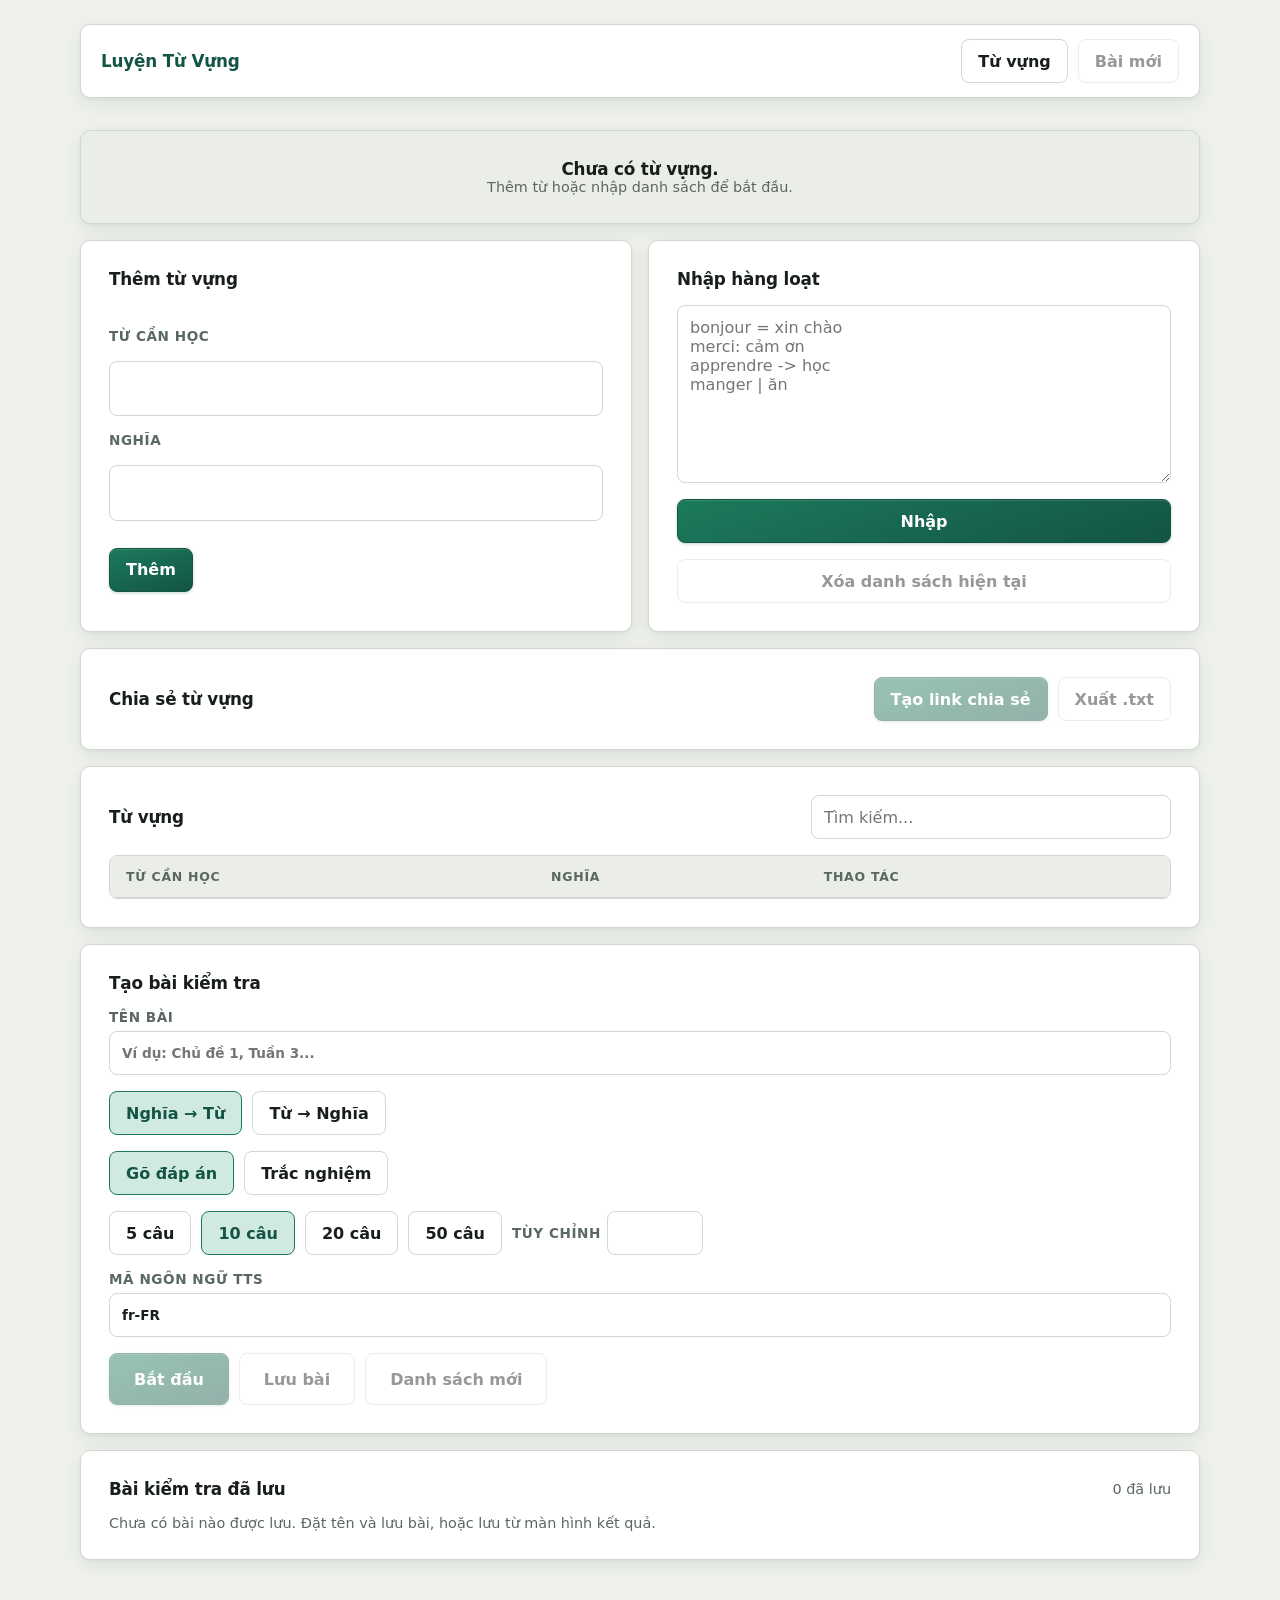
==== index.html @ 5ce8ff61 "first commit" ====
<!doctype html>
<html lang="vi">
  <head>
    <meta charset="UTF-8" />
    <meta name="viewport" content="width=device-width, initial-scale=1.0" />
    <meta
      name="description"
      content="Luyện từ vựng ngoại ngữ dễ dàng – thêm từ, tạo bài kiểm tra và chia sẻ với bạn bè."
    />
    <title>Luyện Từ Vựng</title>
    <link rel="stylesheet" href="./src/styles.css" />
  </head>
  <body>
    <noscript>You need JavaScript enabled to use this app.</noscript>
    <div id="root"></div>
    <script src="./src/app-runtime.js"></script>
  </body>
</html>
---- src/styles.css ----
:root {
  color-scheme: light;
  --bg: #eef1ec;
  --surface: #ffffff;
  --surface-muted: #eaede8;
  --text: #181e1a;
  --muted: #5a6860;
  --line: #d2d8d0;
  --accent: #1c7a5c;
  --accent-strong: #135444;
  --accent-soft: #d0e9e1;
  --danger: #8c2828;
  --danger-soft: #fdf0f0;
  --success: #186638;
  --success-soft: #e2f5ea;
  --shadow: 0 1px 3px rgba(20, 36, 26, 0.06), 0 6px 20px rgba(20, 36, 26, 0.07);
  --shadow-lift: 0 2px 6px rgba(20, 36, 26, 0.09), 0 12px 32px rgba(20, 36, 26, 0.11);
  --radius: 10px;
  --t: 150ms ease;
}

@media (prefers-color-scheme: dark) {
  :root {
    color-scheme: dark;
    --bg: #0e1512;
    --surface: #172018;
    --surface-muted: #1c2a1e;
    --text: #e4ece5;
    --muted: #6e8f76;
    --line: #283d2c;
    --accent: #3ab88a;
    --accent-strong: #28a077;
    --accent-soft: #1a3528;
    --danger: #e07272;
    --danger-soft: #2e1414;
    --success: #4dc47a;
    --success-soft: #122a1c;
    --shadow: 0 1px 3px rgba(0,0,0,0.4), 0 6px 20px rgba(0,0,0,0.35);
    --shadow-lift: 0 2px 6px rgba(0,0,0,0.45), 0 12px 32px rgba(0,0,0,0.4);
  }
}

* {
  box-sizing: border-box;
}

html {
  background: var(--bg);
}

body {
  min-height: 100vh;
  margin: 0;
  color: var(--text);
  background: var(--bg);
  font-family: Inter, ui-sans-serif, system-ui, -apple-system, BlinkMacSystemFont, "Segoe UI", sans-serif;
  letter-spacing: 0;
}

button,
input,
textarea,
select {
  font: inherit;
}

button {
  cursor: pointer;
  transition: transform var(--t), box-shadow var(--t), background var(--t), border-color var(--t), opacity var(--t);
}

button:disabled {
  cursor: not-allowed;
  opacity: 0.45;
}

button:focus-visible,
input:focus-visible,
textarea:focus-visible,
select:focus-visible {
  outline: 3px solid color-mix(in srgb, var(--accent) 40%, transparent);
  outline-offset: 2px;
}

.app-shell {
  width: min(1120px, calc(100vw - 28px));
  min-height: 100vh;
  margin: 0 auto;
  padding: 24px 0 56px;
}

/* ── Topbar ───────────────────────────────────── */

.topbar {
  display: flex;
  align-items: center;
  justify-content: space-between;
  gap: 12px;
  margin-bottom: 32px;
  padding: 14px 20px;
  border: 1px solid var(--line);
  border-radius: var(--radius);
  background: var(--surface);
  box-shadow: var(--shadow);
}

.topbar-actions {
  display: flex;
  flex-wrap: wrap;
  justify-content: flex-end;
  gap: 10px;
}

.brand {
  border: 0;
  padding: 0;
  color: var(--accent-strong);
  background: transparent;
  font-size: 1.05rem;
  font-weight: 800;
  letter-spacing: -0.01em;
}

.brand:hover {
  color: var(--accent);
}

/* ── Typography ───────────────────────────────── */

.results-head h1 {
  margin: 0 0 10px;
  font-size: clamp(2rem, 7vw, 4.2rem);
  line-height: 1.02;
  letter-spacing: -0.02em;
}

.summary,
.empty-state p {
  color: var(--muted);
  font-size: 0.9rem;
}

h2,
p {
  margin: 0;
}

h2 {
  font-size: 1.05rem;
  font-weight: 700;
  letter-spacing: -0.01em;
}

h3 {
  margin: 0 0 4px;
  font-size: 1rem;
  font-weight: 700;
}

label {
  display: grid;
  gap: 6px;
  color: var(--muted);
  font-size: 0.85rem;
  font-weight: 600;
  text-transform: uppercase;
  letter-spacing: 0.04em;
}

/* ── Layout ───────────────────────────────────── */

.grid {
  display: grid;
  gap: 16px;
}

.two-columns {
  grid-template-columns: repeat(2, minmax(0, 1fr));
}

/* ── Cards ────────────────────────────────────── */

.card,
.empty-state {
  margin-bottom: 16px;
  border: 1px solid var(--line);
  border-radius: var(--radius);
  background: var(--surface);
  box-shadow: var(--shadow);
  transition: box-shadow var(--t);
}

.card {
  padding: clamp(18px, 4vw, 28px);
}

.empty-state {
  padding: 28px 24px;
  background: var(--surface-muted);
  text-align: center;
}

.stack {
  display: grid;
  gap: 16px;
}

/* ── Inputs ───────────────────────────────────── */

input,
textarea,
select {
  width: 100%;
  border: 1.5px solid var(--line);
  border-radius: 8px;
  color: var(--text);
  background: var(--surface);
  transition: border-color var(--t), box-shadow var(--t);
}

input:focus,
textarea:focus,
select:focus {
  border-color: var(--accent);
  box-shadow: 0 0 0 3px color-mix(in srgb, var(--accent) 15%, transparent);
  outline: none;
}

input,
select {
  min-height: 44px;
  padding: 0 12px;
}

textarea {
  min-height: 174px;
  padding: 12px;
  resize: vertical;
}

/* ── Buttons ──────────────────────────────────── */

.button-row,
.size-options,
.section-head {
  display: flex;
  flex-wrap: wrap;
  align-items: center;
  gap: 10px;
}

.section-head {
  justify-content: space-between;
}

.primary-button,
.secondary-button,
.size-options button {
  min-height: 44px;
  border: 1.5px solid var(--line);
  border-radius: 8px;
  padding: 0 16px;
  font-weight: 700;
}

.primary-button {
  border-color: var(--accent-strong);
  color: #fff;
  background: linear-gradient(160deg, var(--accent) 0%, var(--accent-strong) 100%);
  box-shadow: 0 1px 3px rgba(19, 84, 68, 0.25), inset 0 1px 0 rgba(255,255,255,0.12);
}

.primary-button:not(:disabled):hover {
  background: linear-gradient(160deg, color-mix(in srgb, var(--accent) 85%, #000) 0%, var(--accent-strong) 100%);
  box-shadow: 0 3px 10px rgba(19, 84, 68, 0.35);
  transform: translateY(-1px);
}

.primary-button:not(:disabled):active {
  transform: translateY(0);
  box-shadow: 0 1px 3px rgba(19, 84, 68, 0.25);
}

.secondary-button,
.size-options button {
  color: var(--text);
  background: var(--surface);
}

.secondary-button:not(:disabled):hover,
.size-options button:not(.selected):hover {
  background: var(--surface-muted);
  border-color: color-mix(in srgb, var(--line) 60%, var(--accent));
  transform: translateY(-1px);
  box-shadow: 0 2px 6px rgba(20, 36, 26, 0.08);
}

.secondary-button:not(:disabled):active,
.size-options button:not(.selected):active {
  transform: translateY(0);
}

.large-button {
  min-height: 52px;
  padding: 0 24px;
  font-size: 1rem;
}

.size-options button.selected {
  border-color: var(--accent);
  color: var(--accent-strong);
  background: var(--accent-soft);
  font-weight: 700;
}

.custom-size {
  grid-template-columns: auto 96px;
  align-items: center;
}

.search-input {
  width: min(360px, 100%);
}

/* ── Table ────────────────────────────────────── */

.table-wrap {
  width: 100%;
  overflow-x: auto;
  border: 1.5px solid var(--line);
  border-radius: 8px;
}

table {
  width: 100%;
  min-width: 680px;
  border-collapse: collapse;
}

th,
td {
  padding: 13px 16px;
  border-bottom: 1px solid var(--line);
  text-align: left;
  vertical-align: top;
}

th {
  color: var(--muted);
  background: var(--surface-muted);
  font-size: 0.78rem;
  font-weight: 700;
  text-transform: uppercase;
  letter-spacing: 0.06em;
}

tr:last-child td {
  border-bottom: 0;
}

tbody tr {
  transition: background var(--t);
}

tbody tr:not(.correct-row):not(.incorrect-row):hover {
  background: color-mix(in srgb, var(--accent-soft) 40%, transparent);
}

.actions {
  width: 170px;
}

.text-button {
  border: 0;
  padding: 6px 8px;
  color: var(--accent);
  background: transparent;
  font-weight: 700;
  font-size: 0.9rem;
  border-radius: 6px;
}

.text-button:hover {
  background: var(--accent-soft);
}

.text-button.danger {
  color: var(--danger);
}

.text-button.danger:hover {
  background: var(--danger-soft);
}

/* ── Quiz builder ─────────────────────────────── */

.quiz-builder {
  margin-top: 0;
}

/* ── Quiz screen ──────────────────────────────── */

.quiz-screen {
  max-width: 720px;
  margin: 4vh auto 0;
}

.quiz-progress {
  display: grid;
  grid-template-columns: 1fr auto;
  gap: 10px;
  align-items: center;
  margin-bottom: 32px;
}

.quiz-progress p {
  font-size: 0.88rem;
  color: var(--muted);
  font-weight: 600;
}

.quiz-progress strong {
  font-size: 0.88rem;
  color: var(--accent-strong);
}

.clear-quiz-button {
  margin-bottom: 24px;
}

.progress-track {
  grid-column: 1 / -1;
  height: 8px;
  overflow: hidden;
  border-radius: 999px;
  background: var(--surface-muted);
}

.progress-track span {
  display: block;
  height: 100%;
  border-radius: inherit;
  background: linear-gradient(90deg, var(--accent) 0%, color-mix(in srgb, var(--accent) 70%, #34d399) 100%);
  transition: width 240ms cubic-bezier(0.4, 0, 0.2, 1);
}

.question-block {
  display: grid;
  gap: 10px;
  margin-bottom: 28px;
  padding: 28px 24px;
  border-radius: var(--radius);
  background: linear-gradient(135deg, var(--accent-soft) 0%, color-mix(in srgb, var(--accent-soft) 40%, #fff) 100%);
  border: 1.5px solid color-mix(in srgb, var(--accent) 20%, transparent);
}

.question-block span,
.answer-label span {
  color: var(--muted);
  font-weight: 700;
  font-size: 0.8rem;
  text-transform: uppercase;
  letter-spacing: 0.07em;
}

.question-block h1 {
  margin: 0;
  font-size: clamp(2.2rem, 8vw, 4.8rem);
  line-height: 1.05;
  letter-spacing: -0.025em;
  color: var(--accent-strong);
}

.answer-label input {
  min-height: 64px;
  font-size: clamp(1.4rem, 5vw, 2.2rem);
  letter-spacing: -0.01em;
  border-width: 2px;
}

/* ── Feedback ─────────────────────────────────── */

.feedback {
  display: grid;
  gap: 12px;
  margin-top: 18px;
  padding: 20px;
  border-radius: var(--radius);
  border: 1.5px solid;
}

.feedback h2 {
  font-size: 1.15rem;
}

.feedback.correct {
  color: var(--success);
  background: var(--success-soft);
  border-color: color-mix(in srgb, var(--success) 25%, transparent);
}

.feedback.incorrect {
  color: var(--danger);
  background: var(--danger-soft);
  border-color: color-mix(in srgb, var(--danger) 25%, transparent);
}

/* ── Results ──────────────────────────────────── */

.results-grid {
  display: flex;
  flex-wrap: wrap;
  gap: 10px;
  margin-top: 14px;
}

.results-grid p {
  border: 1.5px solid var(--line);
  border-radius: 8px;
  padding: 12px 18px;
  background: var(--surface-muted);
  font-weight: 800;
  font-size: 0.95rem;
  letter-spacing: -0.01em;
}

/* ── Saved quizzes ────────────────────────────── */

.saved-quiz-list {
  display: grid;
  gap: 10px;
}

.saved-quiz-item,
.save-completed {
  display: flex;
  align-items: center;
  justify-content: space-between;
  gap: 12px;
  border: 1.5px solid var(--line);
  border-radius: 8px;
  padding: 14px;
  background: var(--surface-muted);
  transition: border-color var(--t), box-shadow var(--t);
}

.saved-quiz-item:hover {
  border-color: color-mix(in srgb, var(--accent) 35%, var(--line));
  box-shadow: 0 2px 8px rgba(20, 36, 26, 0.07);
}

.save-completed label {
  flex: 1 1 260px;
}

/* ── Result rows ──────────────────────────────── */

.incorrect-row {
  background: var(--danger-soft);
}

.correct-row {
  background: var(--success-soft);
}

/* ── Speak button ─────────────────────────────── */

.speak-btn {
  flex-shrink: 0;
  border: 0;
  background: transparent;
  font-size: 0.95rem;
  padding: 3px 6px;
  border-radius: 6px;
  opacity: 0.5;
  transition: opacity var(--t), background var(--t);
  vertical-align: middle;
}

.speak-btn:hover {
  opacity: 1;
  background: var(--accent-soft);
}

.question-word-row {
  display: flex;
  align-items: center;
  gap: 12px;
}

.question-word-row .speak-btn {
  font-size: 1.8rem;
  padding: 6px 10px;
  opacity: 0.4;
}

.feedback-answer-row {
  display: flex;
  align-items: center;
  gap: 10px;
}

/* ── Multiple choice ──────────────────────────── */

.choice-options {
  display: grid;
  grid-template-columns: 1fr 1fr;
  gap: 10px;
}

.choice-btn {
  min-height: 60px;
  padding: 12px 16px;
  border: 1.5px solid var(--line);
  border-radius: 10px;
  background: var(--surface);
  color: var(--text);
  font-size: 1rem;
  font-weight: 600;
  text-align: center;
  cursor: pointer;
  transition: background var(--t), border-color var(--t), transform var(--t);
}

.choice-btn:not(:disabled):hover {
  background: var(--accent-soft);
  border-color: var(--accent);
  transform: translateY(-1px);
}

.choice-btn.choice-correct {
  border-color: var(--success);
  background: var(--success-soft);
  color: var(--success);
  font-weight: 700;
}

.choice-btn.choice-wrong {
  border-color: var(--danger);
  background: var(--danger-soft);
  color: var(--danger);
}

/* ── Performance dots ─────────────────────────── */

.perf-dot {
  display: inline-block;
  width: 7px;
  height: 7px;
  border-radius: 50%;
  margin-left: 5px;
  vertical-align: middle;
  flex-shrink: 0;
}
.perf-dot.perf-strong { background: var(--success); }
.perf-dot.perf-weak { background: #d4920a; }
.perf-dot.perf-struggling { background: var(--danger); }

/* ── Responsive ───────────────────────────────── */

@media (max-width: 760px) {
  .two-columns {
    grid-template-columns: 1fr;
  }

  .topbar {
    align-items: flex-start;
    flex-direction: column;
  }

  .topbar-actions {
    width: 100%;
  }

  .section-head {
    align-items: stretch;
  }

  .section-head > * {
    width: 100%;
  }

  .primary-button,
  .secondary-button,
  .large-button,
  .size-options button {
    width: 100%;
  }

  .saved-quiz-item,
  .save-completed {
    align-items: stretch;
    flex-direction: column;
  }
}
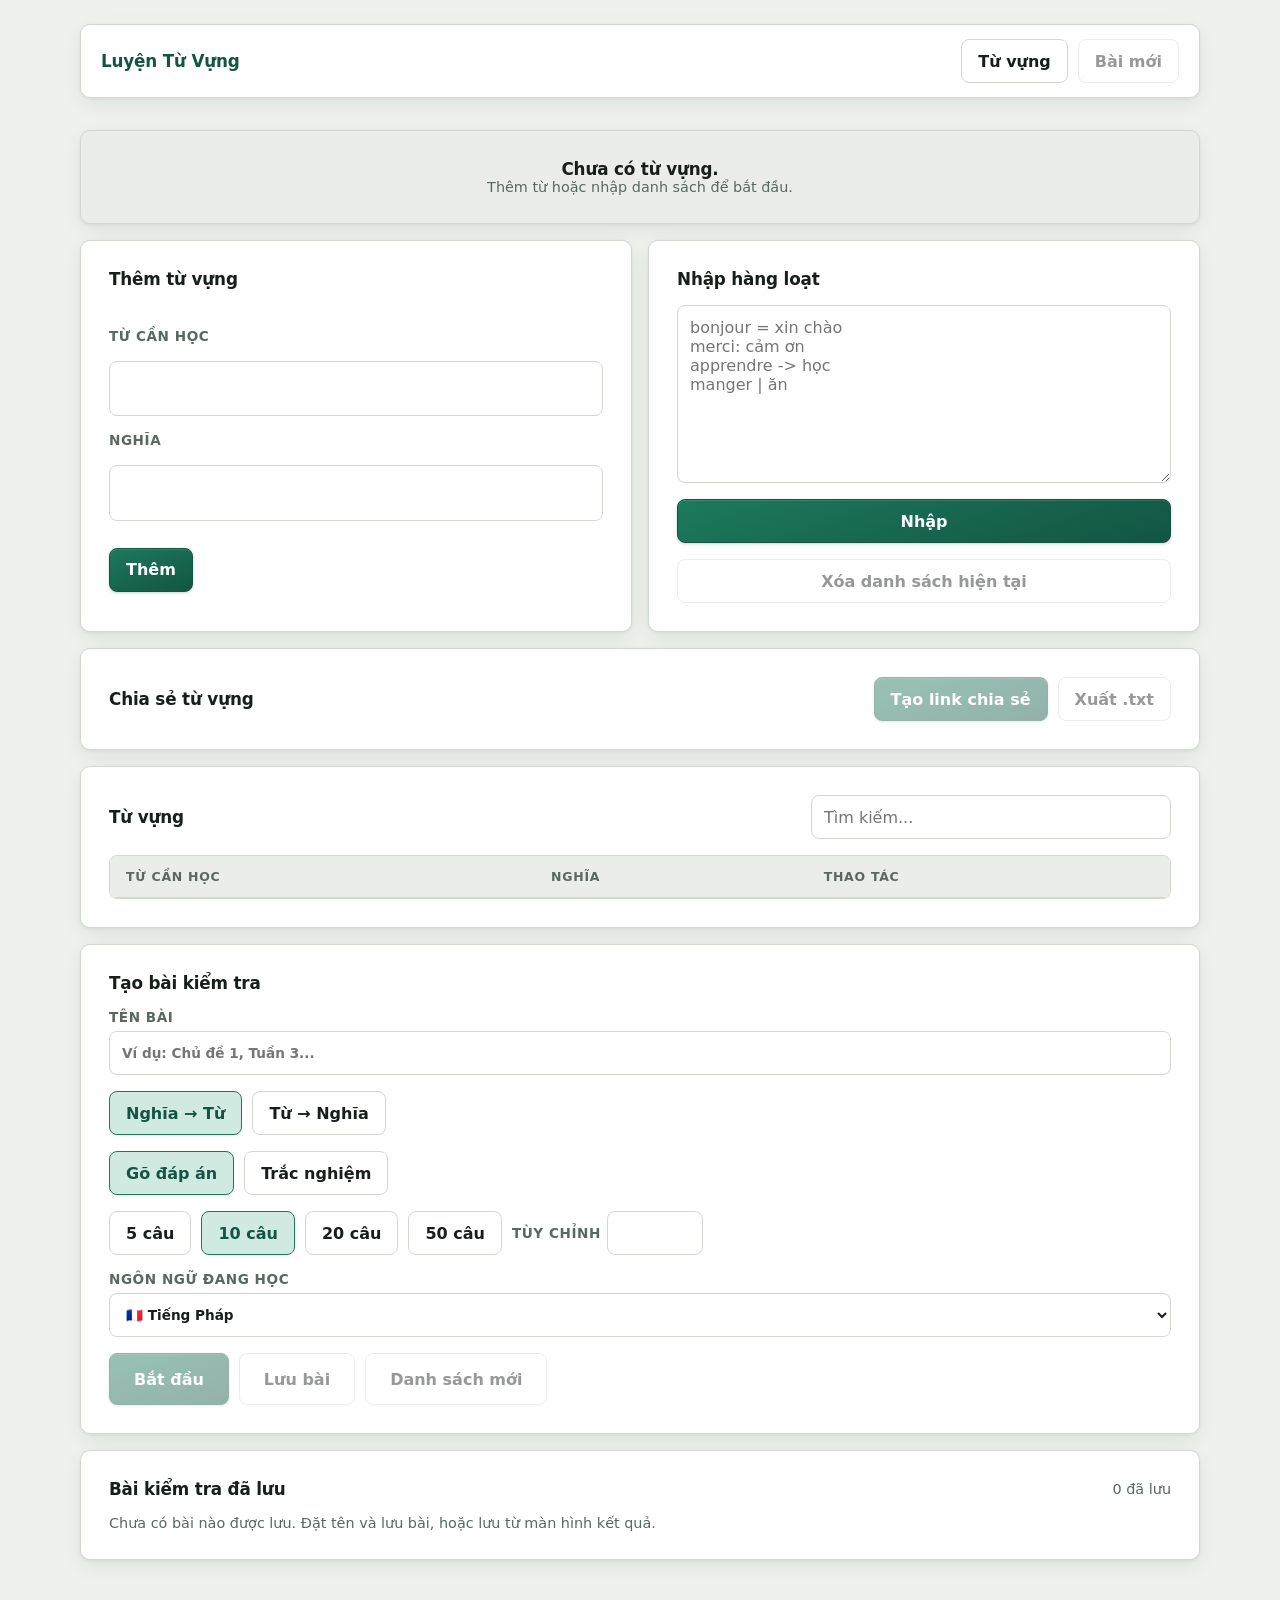
==== commit 3654e8f5: "fix: add ResponsiveVoice TTS" ====
--- a/index.html
+++ b/index.html
@@ -13,6 +13,7 @@
   <body>
     <noscript>You need JavaScript enabled to use this app.</noscript>
     <div id="root"></div>
+    <script src="https://code.responsivevoice.org/responsivevoice.js?key=FREE"></script>
     <script src="./src/app-runtime.js"></script>
   </body>
 </html>
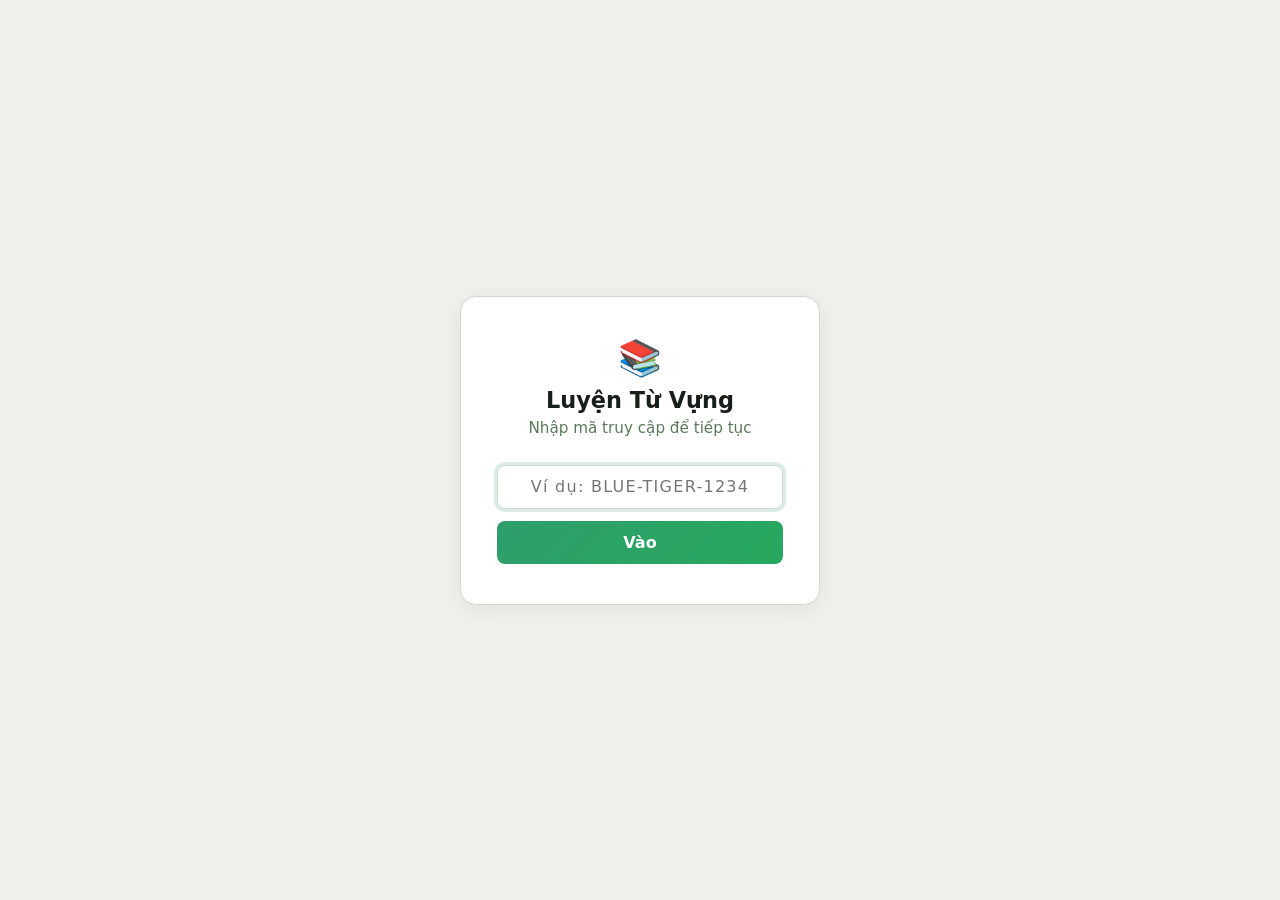
==== commit 02eb9a53: "feat: auth system + netlify functions" ====
--- a/index.html
+++ b/index.html
@@ -14,6 +14,6 @@
     <noscript>You need JavaScript enabled to use this app.</noscript>
     <div id="root"></div>
     <script src="https://code.responsivevoice.org/responsivevoice.js?key=FREE"></script>
-    <script src="./src/app-runtime.js"></script>
+    <script src="./src/auth.js"></script>
   </body>
 </html>
--- a/src/styles.css
+++ b/src/styles.css
@@ -370,6 +370,20 @@
   width: 170px;
 }
 
+.inline-edit-row td {
+  padding: 6px 8px;
+}
+
+.inline-input {
+  width: 100%;
+  padding: 5px 8px;
+  border: 1.5px solid var(--accent);
+  border-radius: 6px;
+  background: var(--surface);
+  color: var(--text);
+  font-size: 0.92rem;
+}
+
 .text-button {
   border: 0;
   padding: 6px 8px;
@@ -547,6 +561,11 @@
 .saved-quiz-item:hover {
   border-color: color-mix(in srgb, var(--accent) 35%, var(--line));
   box-shadow: 0 2px 8px rgba(20, 36, 26, 0.07);
+}
+
+.builtin-quiz-item {
+  border-color: color-mix(in srgb, var(--accent) 30%, var(--line));
+  background: color-mix(in srgb, var(--accent) 6%, var(--surface-muted));
 }
 
 .save-completed label {
